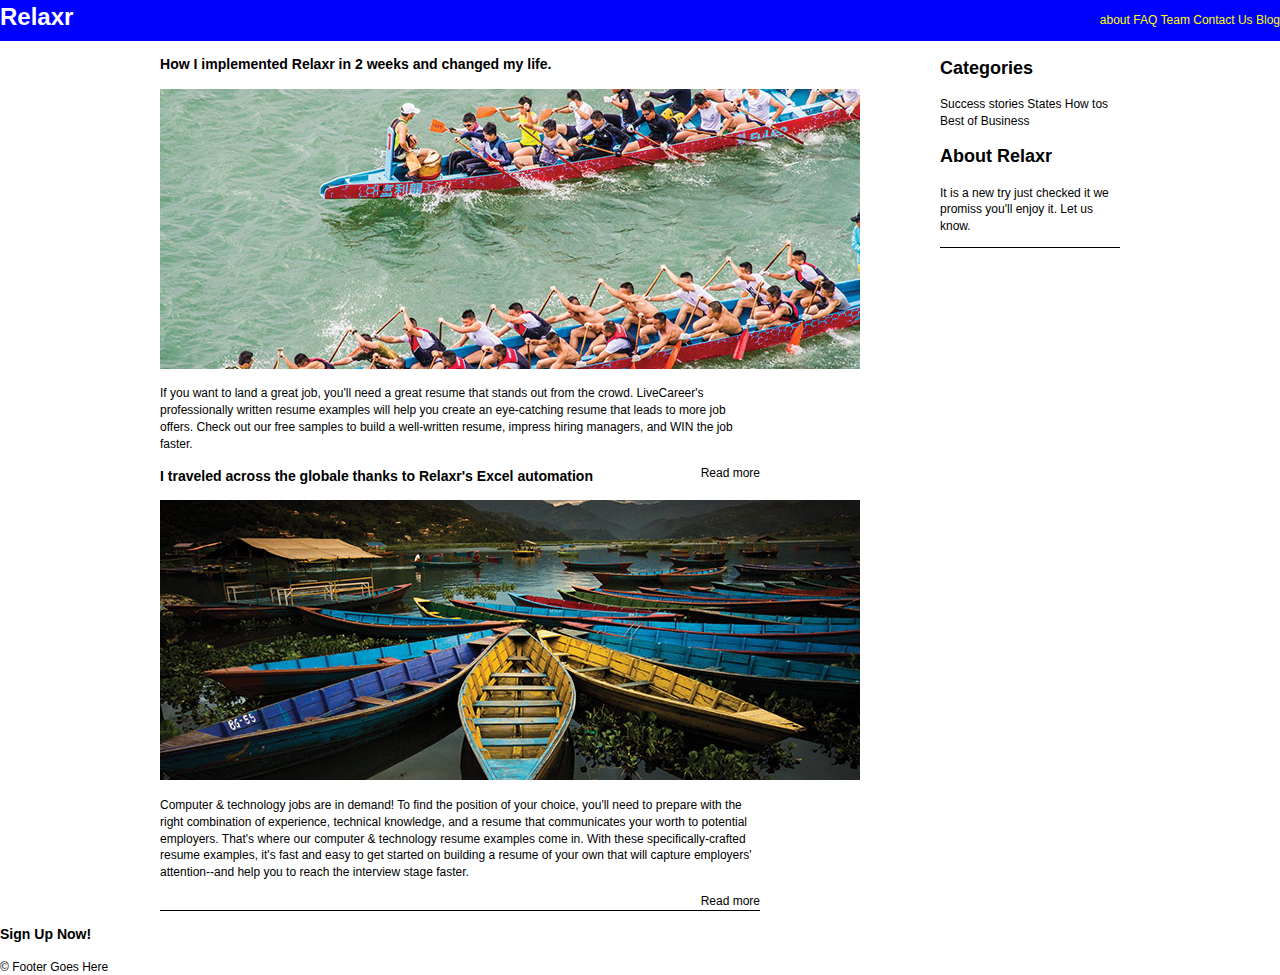
==== Week2/Class_4_lab/index.html @ 4435e547 "changes10-06" ====
<!DOCTYPE html>
<html lang="en">
	<head>
    	<meta charset="utf-8">
    	<meta name="description" content="Your description goes here">
    	<meta name="keywords" content="one, two, three">

		<title>Blank Template</title>

		<!-- external CSS link -->
		<link rel="stylesheet" href="css/normalize.css">
		<link rel="stylesheet" href="css/style.css">

	</head>
	<body>
		<header class="clearfix">
				<h1>Relaxr</h1>
				<div class="navigation">
				<ul>
					<li>about</li>
					<li>FAQ</li>
					<li>Team</li>
					<li>Contact Us</li>
					<li>Blog</li>
				</ul>

				</div>
				</header>
		<div id="container" class="clearfix">
			<section class="leftcolum">
				<article class="firstparagraph">
					<h3>
						<p>How I implemented Relaxr in 2 weeks and changed my life.</p>
					</h3>

					<img src="images/blog_photo1.jpg">

					<p>If you want to land a great job, you'll need a great resume that stands out from the crowd. LiveCareer's professionally written resume examples will help you create an eye-catching resume that leads to more job offers. Check out our free samples to build a well-written resume, impress hiring managers, and WIN the job faster.</p>
					<a>Read more</a>
				</artivle>
				<article class="secondparagraph">
					<h3>I traveled across the globale thanks to Relaxr's Excel automation</h3>
						<img src="images/blog_photo2.jpg">
						<p>Computer & technology jobs are in demand! To find the position of your choice, you'll need to prepare with the right combination of experience, technical knowledge, and a resume that communicates your worth to potential employers. That's where our computer & technology resume examples come in. With these specifically-crafted resume examples, it's fast and easy to get started on building a resume of your own that will capture employers' attention--and help you to reach the interview stage faster.</p>
						<a>Read more</a>
				</article>
			</section>
			<section class="rightcolum">
					<h2>Categories</h2>
					<p>Success stories States
						How tos
						Best of Business</p>
						<h2>About Relaxr</h2>
							<p>It is a new try just checked it we promiss you'll enjoy it. Let us know.</p>
				</section>
				</div><!-- #container -->
			
				<h3>Sign Up Now!</h3>
		
		<footer>
				&copy; Footer Goes Here
		</footer>
	</body>
</html>
---- Week2/Class_4_lab/css/style.css ----
/*
Project Name: Blank Template
Client: Your Client
Author: Your Name
Developer @GA in NYC
*/


/******************************************
/* SETUP
/*******************************************/

/* Box Model Hack */
* {
     -moz-box-sizing: border-box; /* Firexfox */
     -webkit-box-sizing: border-box; /* Safari/Chrome/iOS/Android */
     box-sizing: border-box; /* IE */
}

/* Clear fix hack */
.clearfix:after {
  visibility: hidden;
  display: block;
  font-size: 0;
  content: " ";
  clear: both;
  height: 0;
  }
* html .clearfix             { zoom: 1; } /* IE6 */
*:first-child+html .clearfix { zoom: 1; } /* IE7 */

.clear {
  clear: both;
}

.alignright {
  float: right;
  padding: 10px 10px 10px 10px; /* note the padding around a right floated image */
}

.alignleft {
  float: left;
  padding: 0 10px 10px 0; /* note the padding around a left floated image */
}

/******************************************
/* BASE STYLES
/*******************************************/

body {
     color: #;
     font-size: 12px;
     line-height: 1.4;
     font-family: Helvetica, Arial, sans-serif;
}


/******************************************
/* LAYOUT
/*******************************************/

/* Center the container */
#container {
  width: 960px;
  margin: auto;
}

header {

}

footer {

}

/******************************************
/* ADDITIONAL STYLES
/*******************************************/




header {
  background: blue;

}

header h1{
  color: white;
  display: inline;
}

header li{
  color: yellow;
  display: inline-block;

}
.navigation{
  float: right;
}

.leftcolum{
  float: left;
  width:600px;

}
.rightcolum{
  float: right;
  width:180px;
}


article a{
  float: right;

}
section{ 
  border-bottom: 1px solid black;
}
article a{
  float: right;
}
 
h3{
  float: center;}
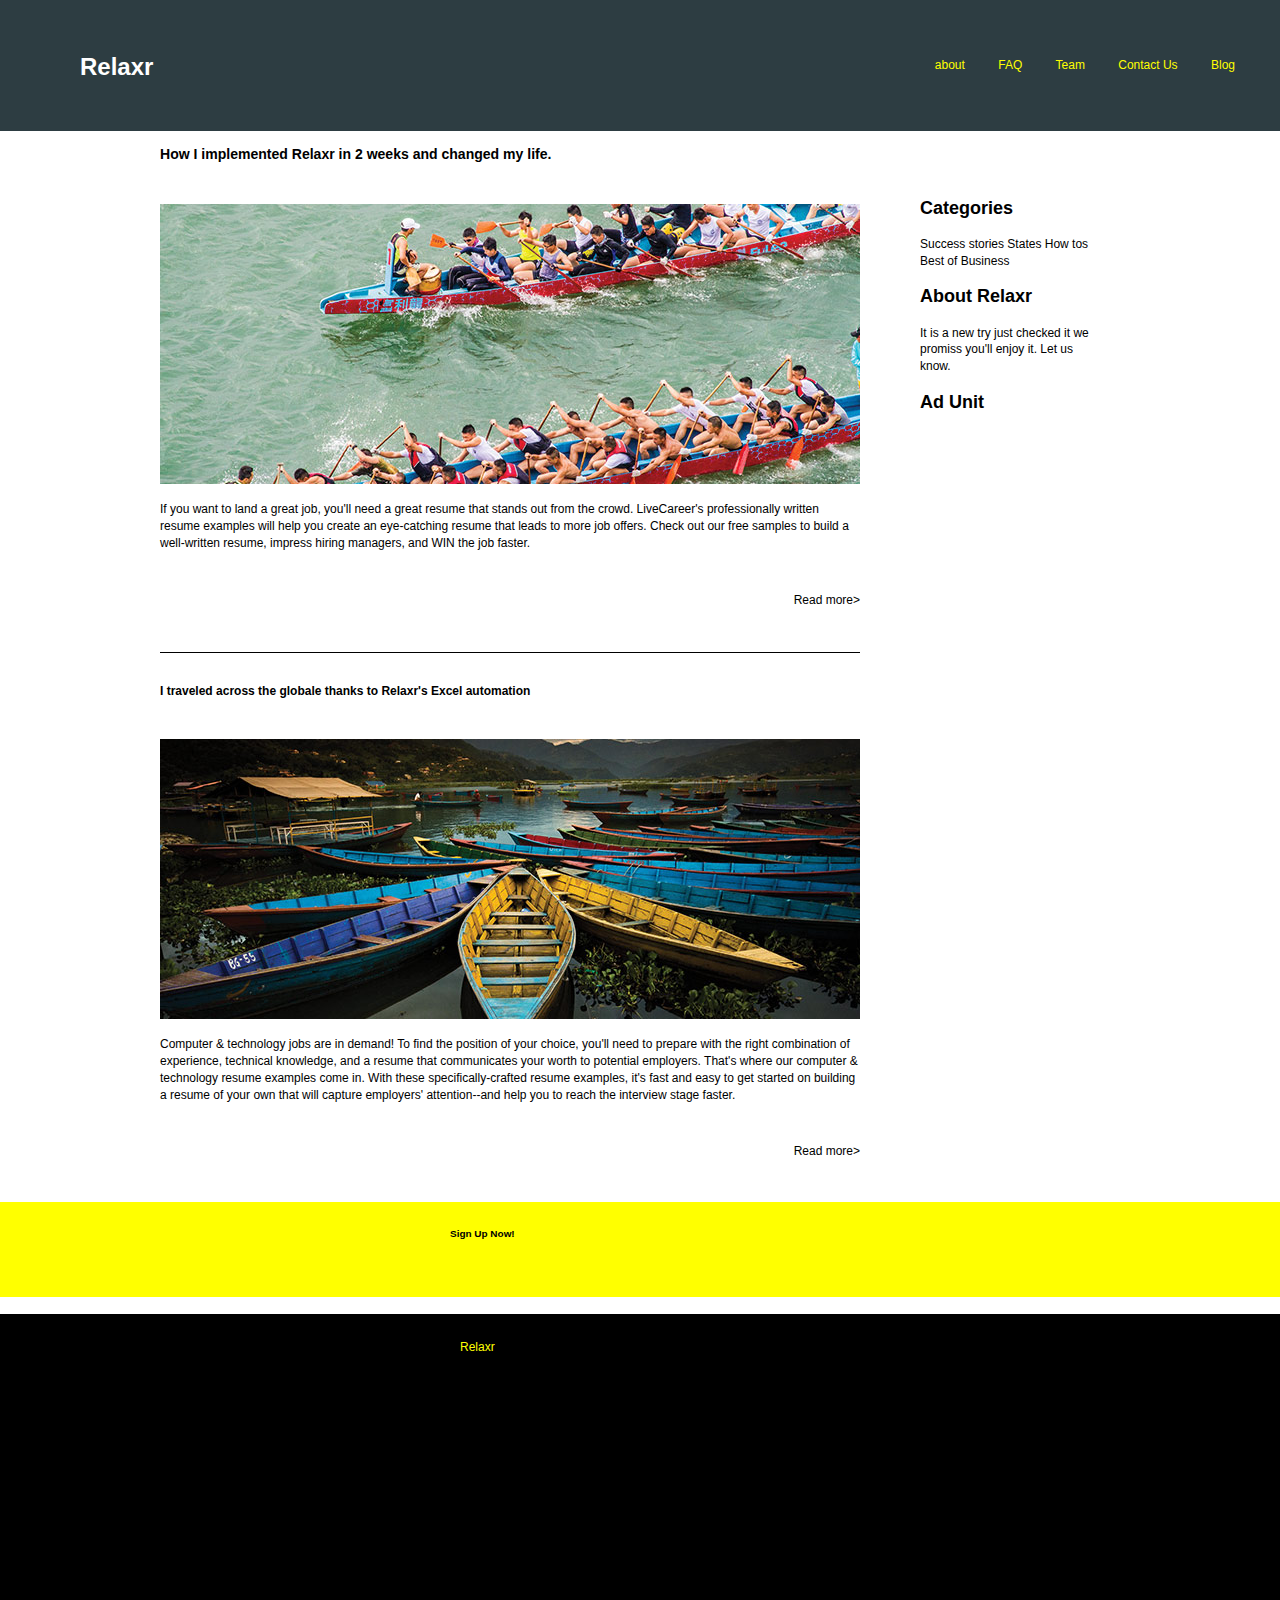
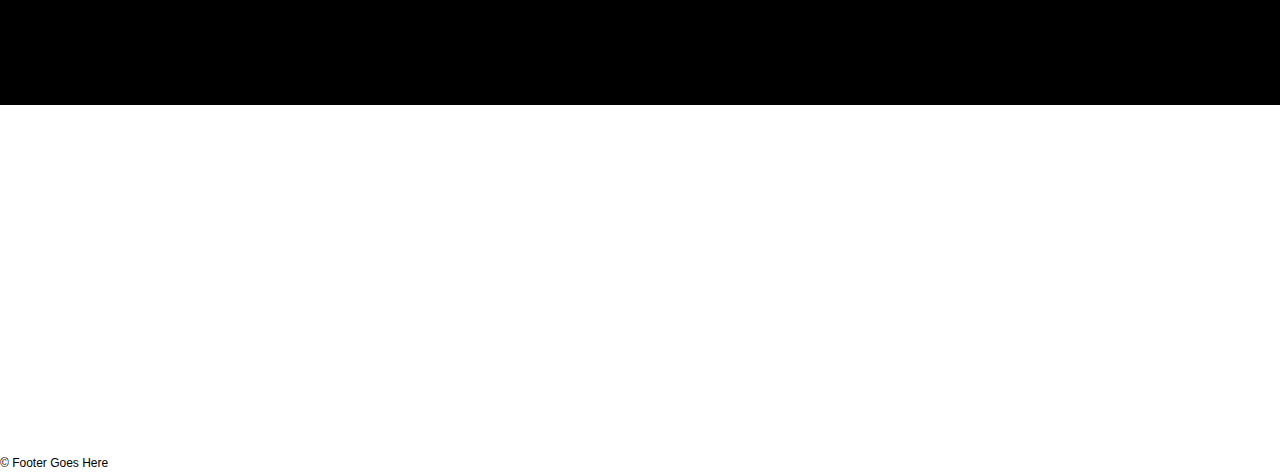
==== commit ad24056c: "please check my work of curse i didn't finish but am still working on it." ====
--- a/Week2/Class_4_lab/index.html
+++ b/Week2/Class_4_lab/index.html
@@ -15,7 +15,7 @@
 	<body>
 		<header class="clearfix">
 				<h1>Relaxr</h1>
-				<div class="navigation">
+			<div class="navigation">
 				<ul>
 					<li>about</li>
 					<li>FAQ</li>
@@ -24,8 +24,8 @@
 					<li>Blog</li>
 				</ul>
 
-				</div>
-				</header>
+			 </div>
+			</header>
 		<div id="container" class="clearfix">
 			<section class="leftcolum">
 				<article class="firstparagraph">
@@ -36,15 +36,16 @@
 					<img src="images/blog_photo1.jpg">
 
 					<p>If you want to land a great job, you'll need a great resume that stands out from the crowd. LiveCareer's professionally written resume examples will help you create an eye-catching resume that leads to more job offers. Check out our free samples to build a well-written resume, impress hiring managers, and WIN the job faster.</p>
-					<a>Read more</a>
+					<a>Read more></a>
 				</artivle>
 				<article class="secondparagraph">
-					<h3>I traveled across the globale thanks to Relaxr's Excel automation</h3>
+					<h4>I traveled across the globale thanks to Relaxr's Excel automation</h4>
 						<img src="images/blog_photo2.jpg">
 						<p>Computer & technology jobs are in demand! To find the position of your choice, you'll need to prepare with the right combination of experience, technical knowledge, and a resume that communicates your worth to potential employers. That's where our computer & technology resume examples come in. With these specifically-crafted resume examples, it's fast and easy to get started on building a resume of your own that will capture employers' attention--and help you to reach the interview stage faster.</p>
-						<a>Read more</a>
+						<a>Read more></a>
 				</article>
 			</section>
+		
 			<section class="rightcolum">
 					<h2>Categories</h2>
 					<p>Success stories States
@@ -52,10 +53,16 @@
 						Best of Business</p>
 						<h2>About Relaxr</h2>
 							<p>It is a new try just checked it we promiss you'll enjoy it. Let us know.</p>
+							<h2>Ad Unit</h2>
 				</section>
 				</div><!-- #container -->
+				<article class="thirdcolum">
 			
-				<h3>Sign Up Now!</h3>
+				<h5>Sign Up Now!</h5>
+			</article>
+			<article class="colum">
+				<ul>Relaxr</ul>
+			</article>
 		
 		<footer>
 				&copy; Footer Goes Here
--- a/Week2/Class_4_lab/css/style.css
+++ b/Week2/Class_4_lab/css/style.css
@@ -81,18 +81,24 @@
 
 
 header {
-  background: blue;
+  background: #2D3D42;
+  padding: 30px;
 
 }
 
 header h1{
   color: white;
   display: inline;
+  padding-top: 40px;
+  position: relative;
+  left:50px;
+  top:20px;
 }
 
 header li{
   color: yellow;
   display: inline-block;
+  padding: 15px;
 
 }
 .navigation{
@@ -101,25 +107,56 @@
 
 .leftcolum{
   float: left;
-  width:600px;
+  width:700px;
+  display: inline-block;
 
 }
 .rightcolum{
-  float: right;
+  /*float: right;*/
   width:180px;
+  display: inline-block;
+  margin-left:60px;
+  padding-top: 50px
 }
 
 
 article a{
   float: right;
 
+
 }
-section{ 
-  border-bottom: 1px solid black;
-}
+
 article a{
   float: right;
+  margin-bottom: 25px;
 }
  
-h3{
-  float: center;}
+article h4{
+  margin-bottom: 40px;
+  border-top: 1px solid black;
+  margin-top: 100px;
+  padding-top: 30px;
+}
+
+article p{
+  margin-bottom: 40px;
+}
+
+article h5{
+  padding-left: 450px;
+  background-color: yellow;
+  height: 70px;
+border-top: 200px;
+padding-top: 25px;
+padding-bottom: 70px;
+}
+
+article ul{
+  padding-left: 460px;
+  padding-top: 25px;
+  background-color: black;
+  color: yellow;
+  margin-bottom: 350px;
+  padding-bottom: 350px;
+}
+
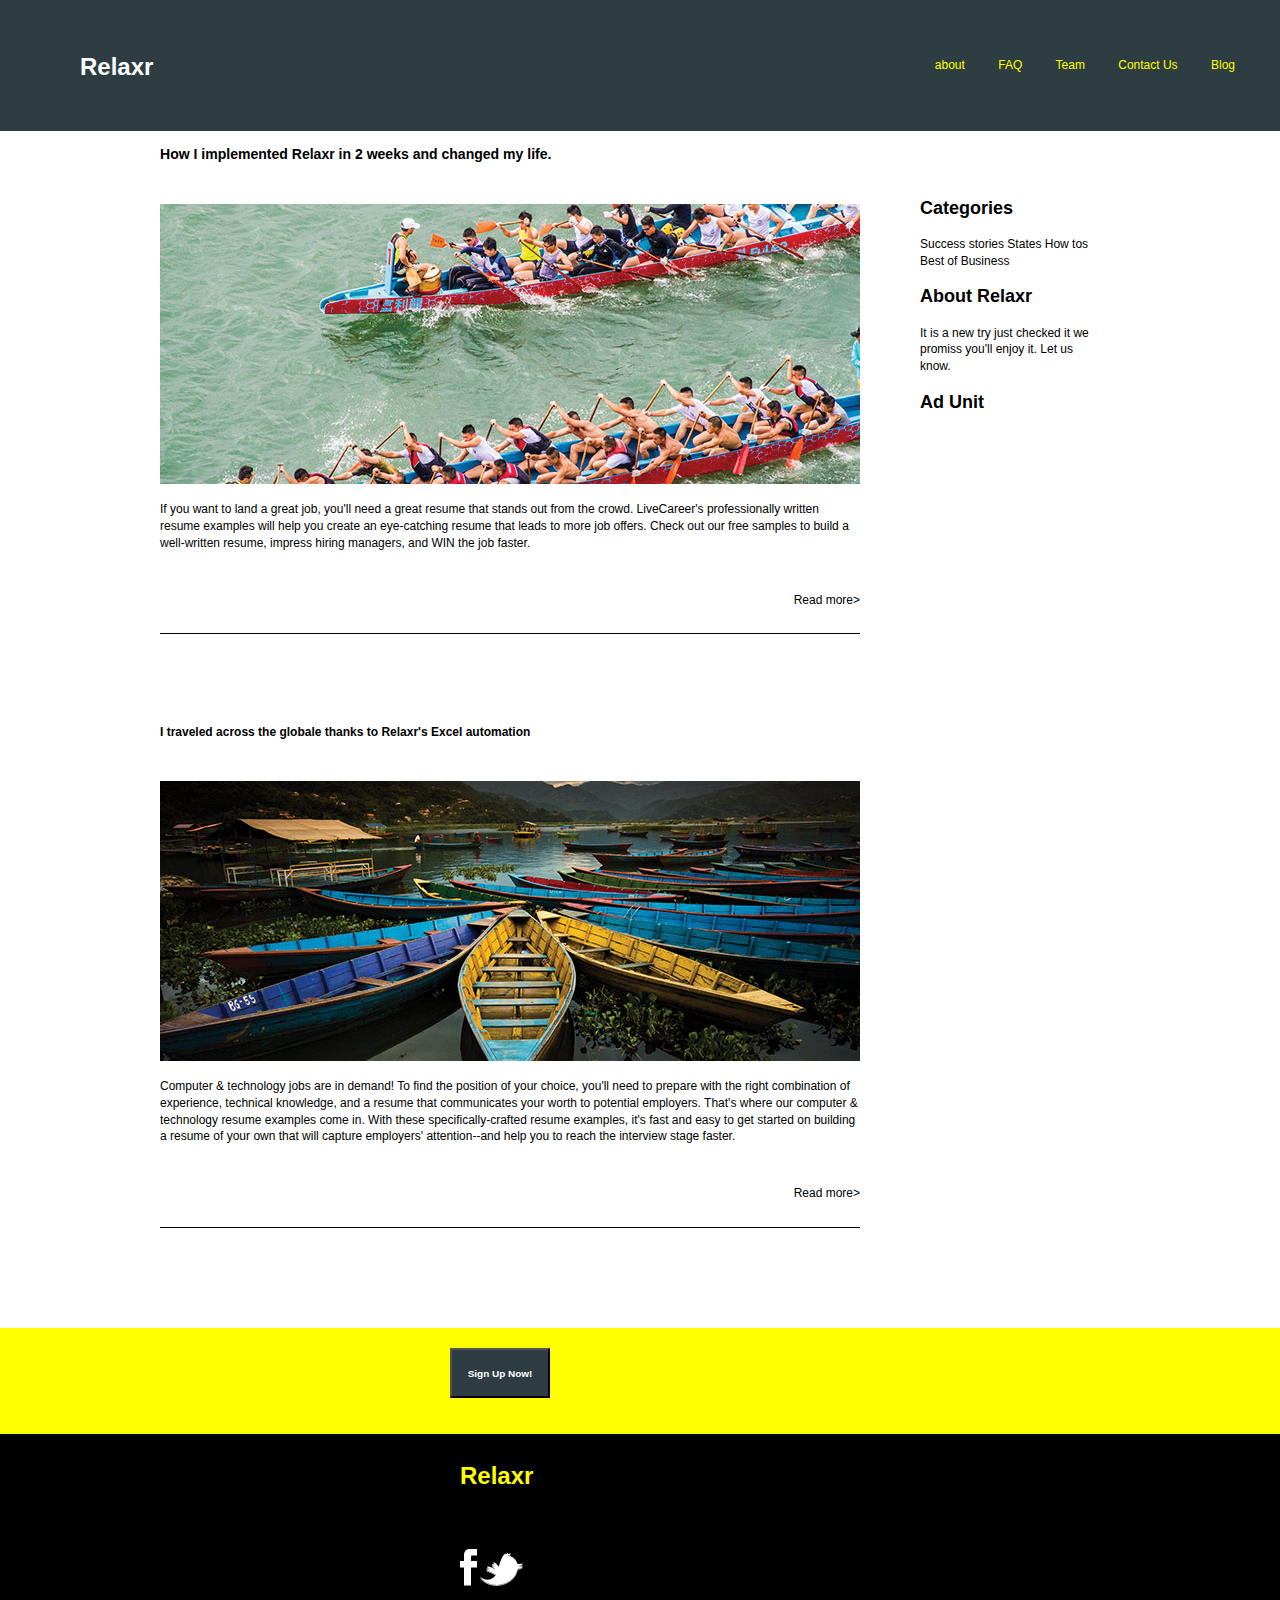
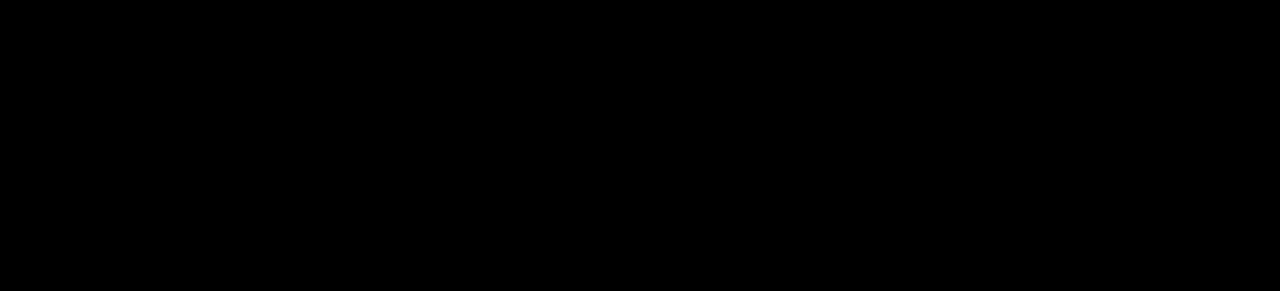
==== commit 885d7b0c: "assignment3 complete" ====
--- a/Week2/Class_4_lab/index.html
+++ b/Week2/Class_4_lab/index.html
@@ -17,17 +17,18 @@
 				<h1>Relaxr</h1>
 			<div class="navigation">
 				<ul>
-					<li>about</li>
-					<li>FAQ</li>
-					<li>Team</li>
-					<li>Contact Us</li>
-					<li>Blog</li>
+					<a href="#"><li>about</li></a>
+					<a href="#"><li>FAQ</li></a>
+					<a href="#"><li>Team</li></a>
+					<a href="#"><li>Contact Us</li></a>
+					<a href="#"><li>Blog</li></a>
 				</ul>
 
 			 </div>
 			</header>
 		<div id="container" class="clearfix">
 			<section class="leftcolum">
+			
 				<article class="firstparagraph">
 					<h3>
 						<p>How I implemented Relaxr in 2 weeks and changed my life.</p>
@@ -36,14 +37,17 @@
 					<img src="images/blog_photo1.jpg">
 
 					<p>If you want to land a great job, you'll need a great resume that stands out from the crowd. LiveCareer's professionally written resume examples will help you create an eye-catching resume that leads to more job offers. Check out our free samples to build a well-written resume, impress hiring managers, and WIN the job faster.</p>
-					<a>Read more></a>
-				</artivle>
-				<article class="secondparagraph">
+					<div class ="cf"><a>Read more></a></div>
+				</article>
+		
+		
+				<article class="firstparagraph">
 					<h4>I traveled across the globale thanks to Relaxr's Excel automation</h4>
 						<img src="images/blog_photo2.jpg">
 						<p>Computer & technology jobs are in demand! To find the position of your choice, you'll need to prepare with the right combination of experience, technical knowledge, and a resume that communicates your worth to potential employers. That's where our computer & technology resume examples come in. With these specifically-crafted resume examples, it's fast and easy to get started on building a resume of your own that will capture employers' attention--and help you to reach the interview stage faster.</p>
-						<a>Read more></a>
+						<div class = "cf"><a>Read more></a></div>
 				</article>
+	
 			</section>
 		
 			<section class="rightcolum">
@@ -56,16 +60,20 @@
 							<h2>Ad Unit</h2>
 				</section>
 				</div><!-- #container -->
-				<article class="thirdcolum">
+				<div class="secondcolum">
 			
-				<h5>Sign Up Now!</h5>
+				<a href="#">
+					<button>
+						<h5>Sign Up Now!</h5>
+					</button>
+				</a>
 			</article>
-			<article class="colum">
-				<ul>Relaxr</ul>
-			</article>
+			<div class="colum">
+				<h6>Relaxr</h6>
+				<img src="images/facebook.png">
+				<img src="images/twitter.png">
+
+			</div>
 		
-		<footer>
-				&copy; Footer Goes Here
-		</footer>
 	</body>
 </html>--- a/Week2/Class_4_lab/css/style.css
+++ b/Week2/Class_4_lab/css/style.css
@@ -95,11 +95,17 @@
   top:20px;
 }
 
-header li{
+header a{
   color: yellow;
   display: inline-block;
   padding: 15px;
+  text-decoration: none
 
+}
+li {list-style-type: none;}
+
+ul a:hover{
+  color: white;
 }
 .navigation{
   float: right;
@@ -119,44 +125,67 @@
   padding-top: 50px
 }
 
-
-article a{
-  float: right;
-
-
+.cf {
+  overflow: hidden;
 }
 
 article a{
   float: right;
   margin-bottom: 25px;
+  
+
 }
  
 article h4{
   margin-bottom: 40px;
-  border-top: 1px solid black;
-  margin-top: 100px;
-  padding-top: 30px;
+  margin-top: 70px;
+  padding-top: 20px;
 }
 
 article p{
   margin-bottom: 40px;
 }
 
-article h5{
-  padding-left: 450px;
-  background-color: yellow;
-  height: 70px;
-border-top: 200px;
-padding-top: 25px;
-padding-bottom: 70px;
+button {
+ /* padding-left: 450px;*/
+ position: relative;
+ left: 450px;
+ top: 20px;
+  width: 100px; 
+  background: #2D3D42;
+ color: white;
+/*border-top: 100px;*/
+/*padding-top: 25px;*/
+/*padding-bottom: 70px;*/
+
 }
 
-article ul{
-  padding-left: 460px;
-  padding-top: 25px;
-  background-color: black;
-  color: yellow;
-  margin-bottom: 350px;
-  padding-bottom: 350px;
+.secondcolum {
+  background-color: yellow;
+  margin-top: 100px;
+
 }
 
+.colum  {
+  background-color: black;
+  padding-bottom: 300px;
+  margin-bottom:0;
+ 
+ /* margin-top: 0;*/
+}
+
+.colum h6 {
+  font-size: 24px;
+  color: yellow;
+  padding-top: 25px;
+}
+
+.colum {
+  padding-left: 460px;
+}
+
+.leftcolum .firstparagraph {
+  border-bottom: 1px solid black;
+}
+
+
